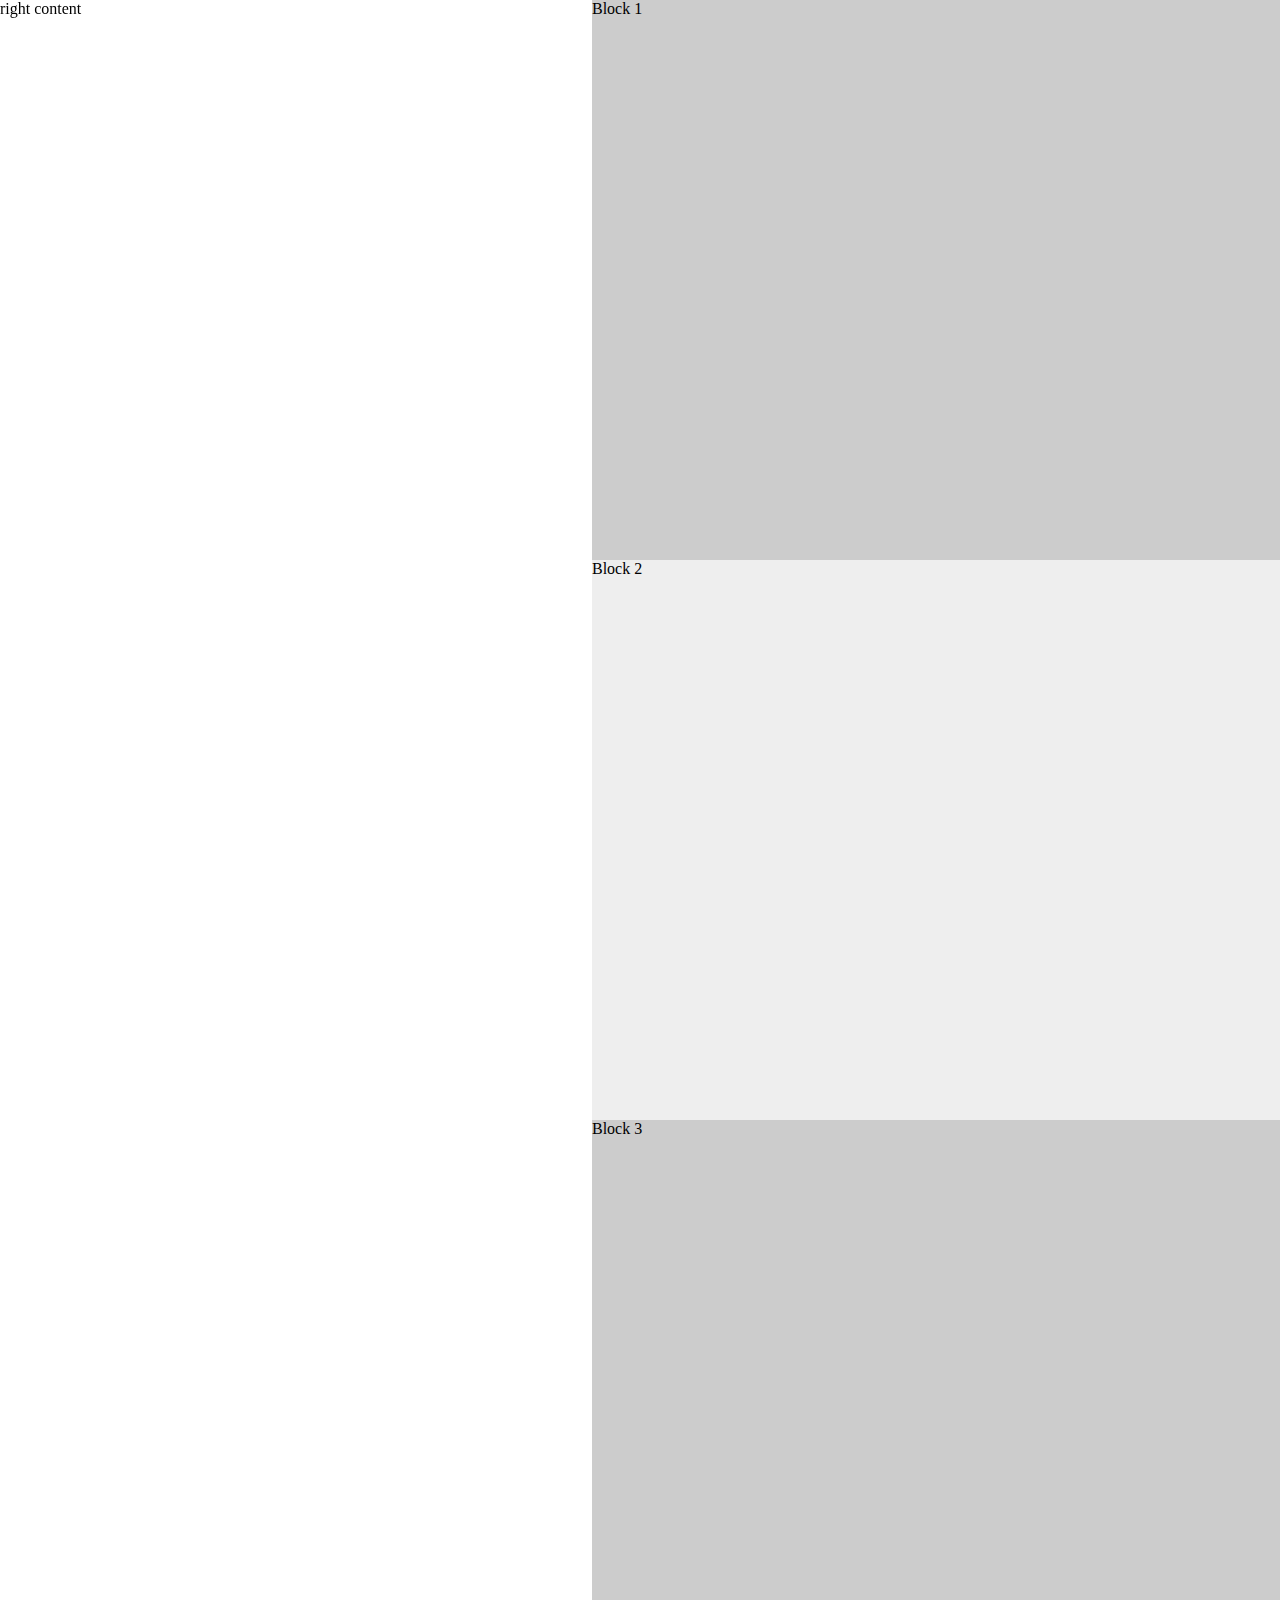
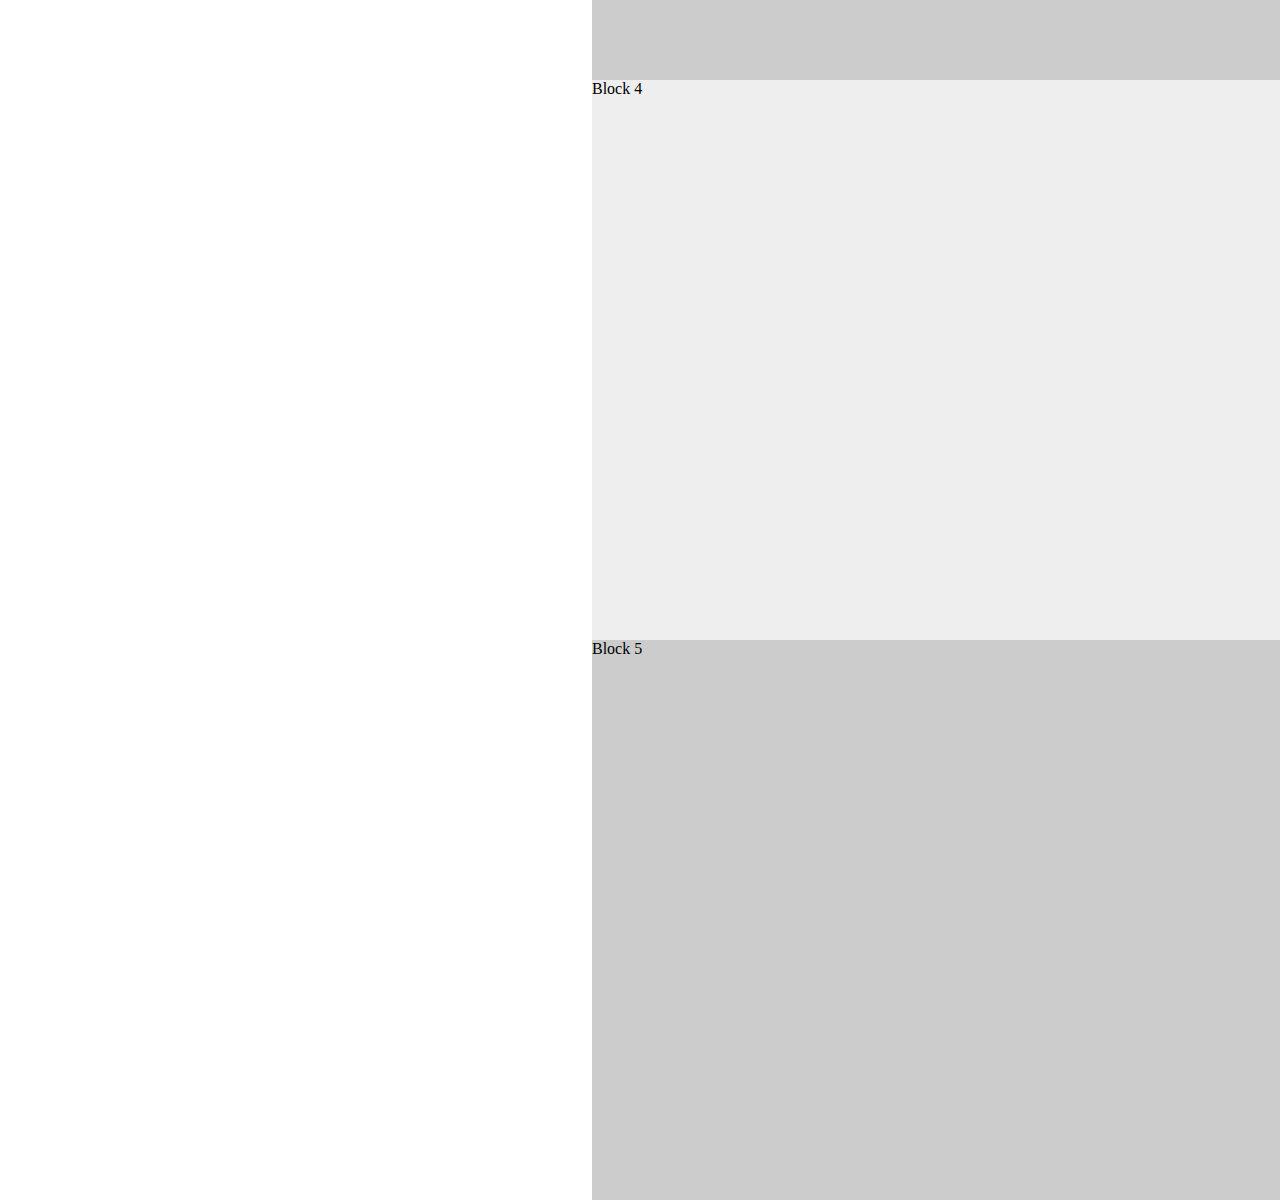
==== trunk/index.html @ 3a144495 "Initial Layout for the block flow" ====
<!DOCTYPE html>
<html>
  <head>
    <script src="js/less-1.3.3.min.js" type="text/javascript"></script>
    <link href="css/main.css" rel="stylesheet" type="text/css" />
    <title></title>
  </head>
  <body>
    <div class="right-content">
      <ul>
        <li>
          <div class="block-one" id="block">
            <p>Block 1</p>
          </div>
        </li>
        <li>
          <div class="block-two" id="block">
            <p>Block 2</p>
          </div>
        </li>
        <li>
          <div class="block-one" id="block">
            <p>Block 3</p>
          </div>
        </li>
        <li>
         <div class="block-two" id="block">
            <p>Block 4</p>
          </div>
        </li>
        <li>
          <div class="block-one" id="block">
            <p>Block 5</p>
          </div>
        </li>
      </ul>
    </div>
    <div class="left-content">
      <p>right content</p>
    </div>
  </body>
</html>
---- trunk/css/main.css ----
/* CSS crunched with Crunch - http://crunchapp.net/ */
html,body,head{height:100%;}
body,p{margin:0;padding:0;}
.right-content{float:right;width:55%;}
.left-content{height:100%;margin-right:55%;position:fixed;width:45%;}
ul{list-style-type:none;padding-left:1em;margin:0;}
ul.div,.left-content,.right-content{margin:0;}
#block{display:block;height:35em;}
.block-one{background:#cccccc;}
.block-two{background:#eeeeee;}
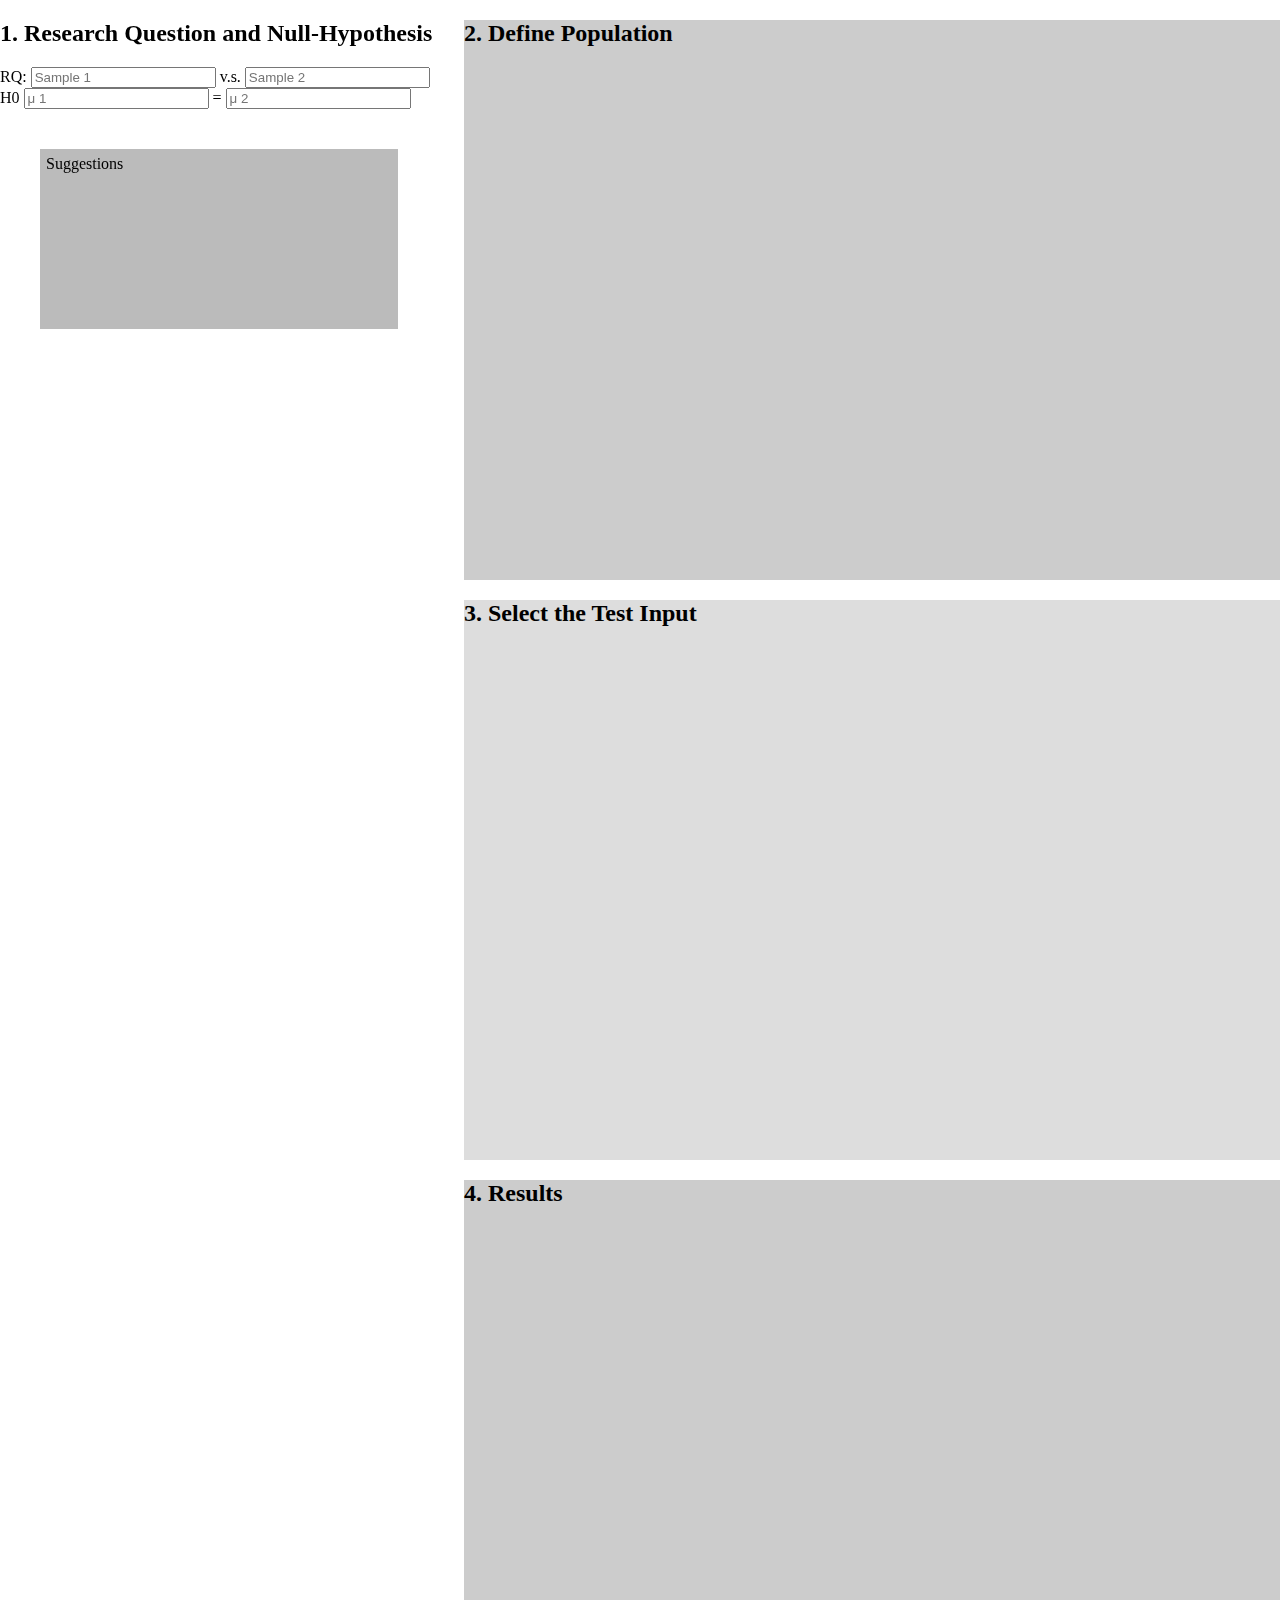
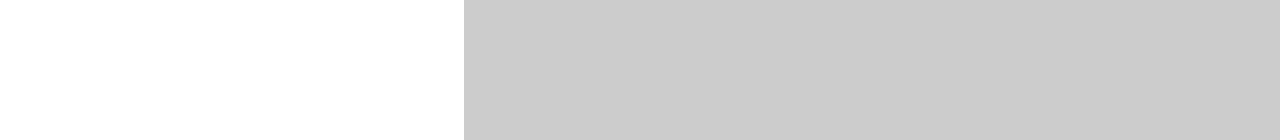
==== commit 17996c74: "Adding basic strings that are mentioned on the design image" ====
--- a/trunk/index.html
+++ b/trunk/index.html
@@ -10,33 +10,31 @@
       <ul>
         <li>
           <div class="block-one" id="block">
-            <p>Block 1</p>
+            <h2>2. Define Population</h2>
           </div>
         </li>
         <li>
           <div class="block-two" id="block">
-            <p>Block 2</p>
+            <h2>3. Select the Test Input</h2>
           </div>
         </li>
         <li>
           <div class="block-one" id="block">
-            <p>Block 3</p>
-          </div>
-        </li>
-        <li>
-         <div class="block-two" id="block">
-            <p>Block 4</p>
-          </div>
-        </li>
-        <li>
-          <div class="block-one" id="block">
-            <p>Block 5</p>
+            <h2>4. Results</h2>
           </div>
         </li>
       </ul>
     </div>
     <div class="left-content">
-      <p>right content</p>
+      <h2>1. Research Question and Null-Hypothesis</h2>
+      <form>
+        RQ: <input type="text" placeholder="Sample 1"/> v.s. <span><input type="text" placeholder="Sample 2"></span>
+        <br/>
+        H0 <input type="text" placeholder="&mu; 1"/> = <input type="text" placeholder="&mu; 2"/>
+      </form>
+      <div id="suggestion-block">
+        <p>Suggestions</p>
+      </div>
     </div>
   </body>
 </html>
--- a/trunk/css/main.css
+++ b/trunk/css/main.css
@@ -1,10 +1,11 @@
 /* CSS crunched with Crunch - http://crunchapp.net/ */
 html,body,head{height:100%;}
 body,p{margin:0;padding:0;}
-.right-content{float:right;width:55%;}
-.left-content{height:100%;margin-right:55%;position:fixed;width:45%;}
+.right-content{float:right;width:65%;}
+.left-content{height:100%;margin-right:35%;position:fixed;width:35%;}
 ul{list-style-type:none;padding-left:1em;margin:0;}
 ul.div,.left-content,.right-content{margin:0;}
 #block{display:block;height:35em;}
 .block-one{background:#cccccc;}
-.block-two{background:#eeeeee;}
+.block-two{background:#dddddd;}
+#suggestion-block{background:#bbbbbb;height:20%;margin:40px;width:80%;}#suggestion-block p{padding:6px;}
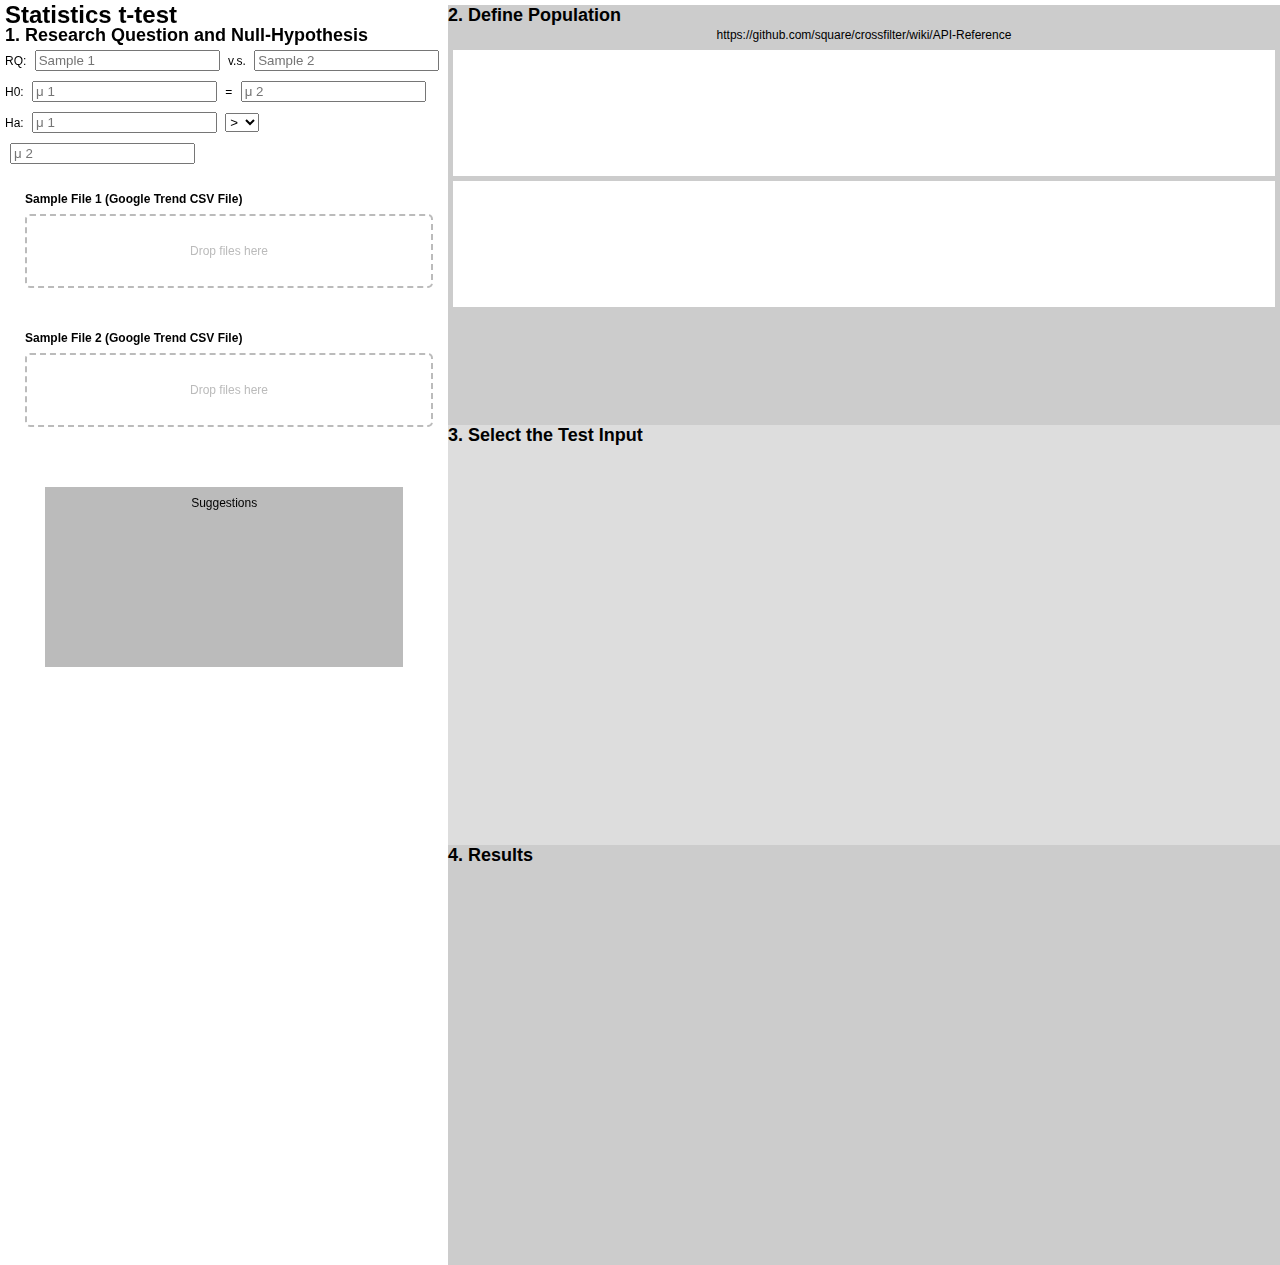
==== commit 91a28311: "Adding some animations and refinement on layout Still trying to address the redraw issue." ====
--- a/trunk/index.html
+++ b/trunk/index.html
@@ -1,40 +1,80 @@
 <!DOCTYPE html>
 <html>
   <head>
-    <script src="js/less-1.3.3.min.js" type="text/javascript"></script>
+    <meta http-equiv="Content-Type" content="text/html; charset=utf-8" charset="utf-8"/>
+    <title>Statistics t-test Animation</title>
     <link href="css/main.css" rel="stylesheet" type="text/css" />
-    <title></title>
+    <script src="js/d3.v3.js" charset="utf-8" type="text/javascript"></script>
+    <script src="js/crossfilter.js" type="text/javascript"></script>
   </head>
   <body>
-    <div class="right-content">
-      <ul>
-        <li>
-          <div class="block-one" id="block">
-            <h2>2. Define Population</h2>
-          </div>
-        </li>
-        <li>
-          <div class="block-two" id="block">
-            <h2>3. Select the Test Input</h2>
-          </div>
-        </li>
-        <li>
-          <div class="block-one" id="block">
-            <h2>4. Results</h2>
-          </div>
-        </li>
-      </ul>
-    </div>
-    <div class="left-content">
-      <h2>1. Research Question and Null-Hypothesis</h2>
-      <form>
-        RQ: <input type="text" placeholder="Sample 1"/> v.s. <span><input type="text" placeholder="Sample 2"></span>
-        <br/>
-        H0 <input type="text" placeholder="&mu; 1"/> = <input type="text" placeholder="&mu; 2"/>
-      </form>
-      <div id="suggestion-block">
-        <p>Suggestions</p>
+    <div id="content">
+      <div id="right-content">
+        <ul>
+          <li>
+            <div class="block-one" id="block">
+              <h2>2. Define Population</h2>
+              <p>https://github.com/square/crossfilter/wiki/API-Reference</p>
+              <div class="chart" >
+              <svg id="chart_one">
+                  <g>
+                  </g>
+              </svg>
+              </div>
+              <div class="chart">
+              <svg id="chart_two">
+                <g>
+                </g>
+              </svg>
+              </div>
+            </div>
+          </li>
+          <li>
+            <div class="block-two" id="block">
+              <h2>3. Select the Test Input</h2>
+            </div>
+          </li>
+          <li>
+            <div class="block-one" id="block">
+              <h2>4. Results</h2>
+            </div>
+          </li>
+        </ul>
       </div>
+      <div id="left-content">
+        <h1>Statistics t-test</h1>
+        <h2>1. Research Question and Null-Hypothesis</h2>
+        <form>RQ: 
+        <input id="sample_one" type="text" placeholder="Sample 1" /> v.s. 
+        <span>
+          <input id="sample_two" type="text" placeholder="Sample 2" />
+        </span>
+        <br />H0:  
+        <input type="text" placeholder="&mu; 1" /> = 
+        <input type="text" placeholder="&mu; 2" />
+        <br />Ha:  
+        <input type="text" placeholder="&mu; 1" /> 
+        <select>
+          <option value="greater"> > </option>
+          <option value="lesser"> < </option>
+          <option value="notequals"> != </option>
+        </select>
+        <input type="text" placeholder="&mu; 2" /></form>
+        <div class="sample">
+          <h4>Sample File 1 (Google Trend CSV File)</h4>
+          <div class="drop_zone" id="drop_zone_one">Drop files here</div>
+          <output id="list_one"></output>
+        </div>
+        <div class="sample">
+          <h4>Sample File 2 (Google Trend CSV File)</h4>
+          <div class="drop_zone" id="drop_zone_two">Drop files here</div>
+          <output id="list_two"></output>
+        </div>
+        <div id="suggestion-block">
+          <p>Suggestions</p>
+        </div>
+      </div>
+      <script src="js/file.js" type="text/javascript"></script>
     </div>
   </body>
 </html>
--- a/trunk/css/main.css
+++ b/trunk/css/main.css
@@ -1,11 +1,21 @@
 /* CSS crunched with Crunch - http://crunchapp.net/ */
-html,body,head{height:100%;}
-body,p{margin:0;padding:0;}
-.right-content{float:right;width:65%;}
-.left-content{height:100%;margin-right:35%;position:fixed;width:35%;}
+html,body{height:100%;min-width:950px;}
+body,p{font:12px/20px "Lucida Grande",Tahoma,Verdana,sans-serif;margin:0;padding:0;text-align:center;}
+#content{text-align:left;}
+#header{padding:5px;position:fixed;width:100%;z-index:101;}
+#right-content{float:right;padding-top:5px;width:65%;}
+#left-content{height:100%;margin-right:35%;padding:5px;position:fixed;width:35%;min-width:320px;}
 ul{list-style-type:none;padding-left:1em;margin:0;}
 ul.div,.left-content,.right-content{margin:0;}
 #block{display:block;height:35em;}
 .block-one{background:#cccccc;}
 .block-two{background:#dddddd;}
+form{margin:5px;}form input{margin:5px;}
+.sample{padding:20px;}.sample h4{margin-bottom:5px;}
+.sample .drop_zone{border:2px dashed #BBBBBB;border-radius:5px 5px 5px 5px;color:#BBBBBB;padding:25px;text-align:center;}
 #suggestion-block{background:#bbbbbb;height:20%;margin:40px;width:80%;}#suggestion-block p{padding:6px;}
+.chart{background:#FFF;margin:5px;}
+svg{height:120px;}
+.chart rect{stroke:white;fill:steelblue;}
+.chart rect:hover{opacity:0.5;}
+html,body,div,span,applet,object,iframe,h1,h2,h3,h4,h5,h6,p,blockquote,pre,a,abbr,acronym,address,big,cite,code,del,dfn,em,font,img,ins,kbd,q,s,samp,small,strike,strong,sub,sup,tt,var,b,u,i,center,dl,dt,dd,ol,ul,li,fieldset,form,label,legend,table,caption,tbody,tfoot,thead,tr,th,td{background:none repeat scroll 0 0 transparent;border:0 none;margin:0;padding:0;vertical-align:baseline;}
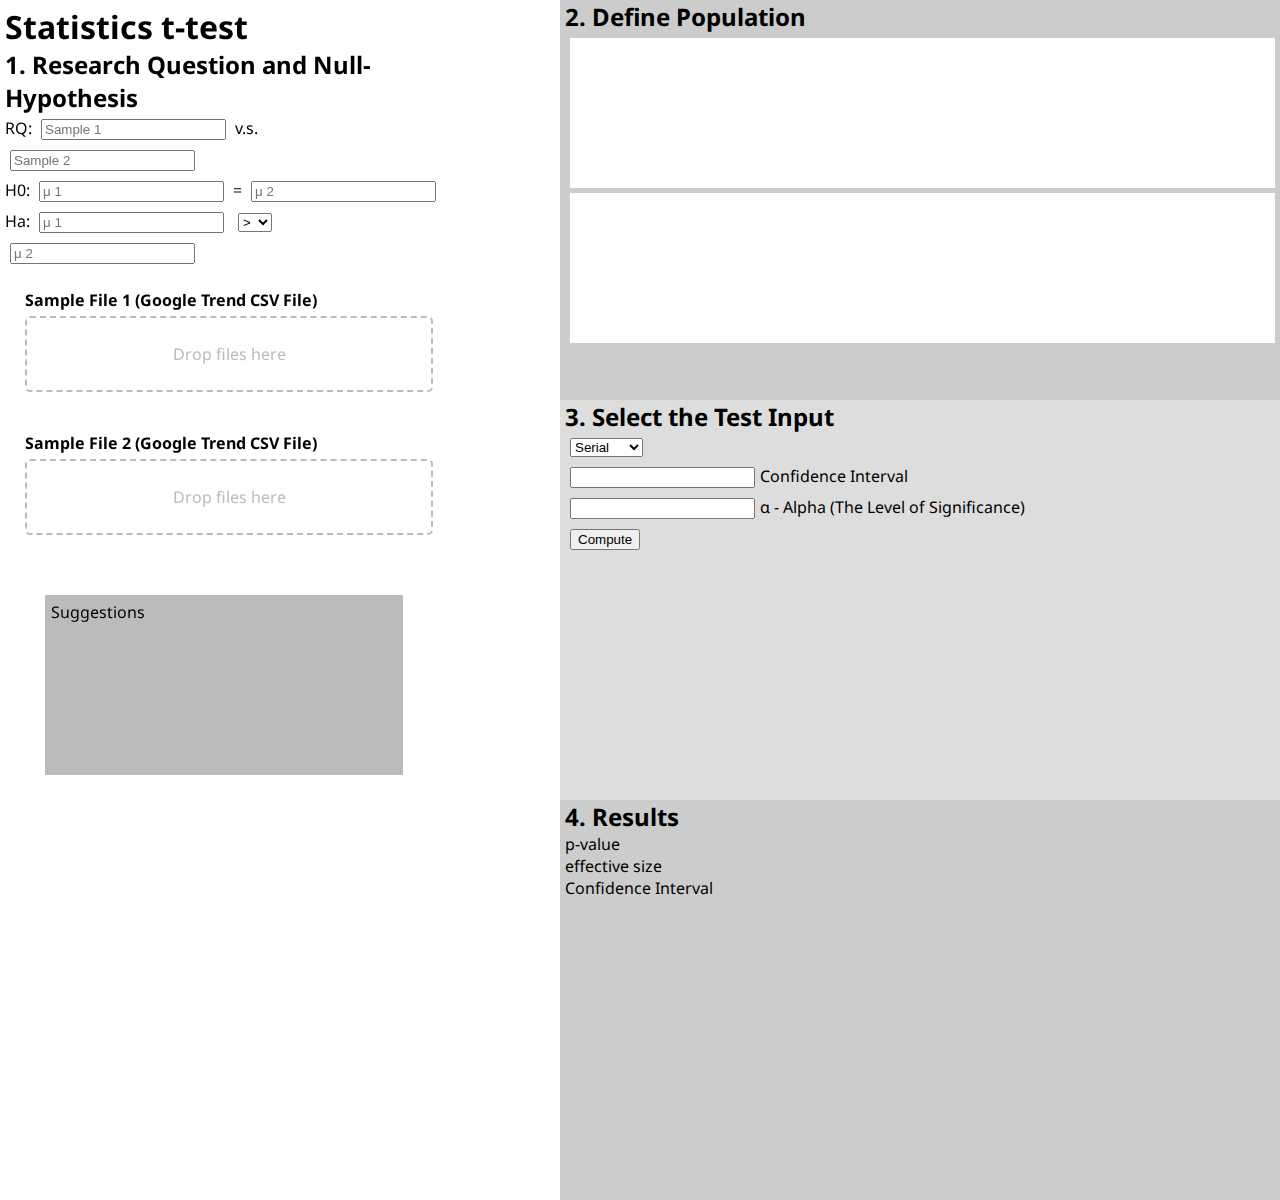
==== commit b8a76b29: "Added Axis to the graphs, redraws axis with new csv files" ====
--- a/trunk/index.html
+++ b/trunk/index.html
@@ -4,6 +4,7 @@
     <meta http-equiv="Content-Type" content="text/html; charset=utf-8" charset="utf-8"/>
     <title>Statistics t-test Animation</title>
     <link href="css/main.css" rel="stylesheet" type="text/css" />
+    <link href='http://fonts.googleapis.com/css?family=Noto+Sans' rel='stylesheet' type='text/css'>
     <script src="js/d3.v3.js" charset="utf-8" type="text/javascript"></script>
     <script src="js/crossfilter.js" type="text/javascript"></script>
   </head>
@@ -12,31 +13,62 @@
       <div id="right-content">
         <ul>
           <li>
-            <div class="block-one" id="block">
+            <div class="block" id="block-one">
               <h2>2. Define Population</h2>
-              <p>https://github.com/square/crossfilter/wiki/API-Reference</p>
               <div class="chart" >
-              <svg id="chart_one">
-                  <g>
-                  </g>
+              <svg id="chart_one" width = "700" height = "150">
+                <g  transform="translate(40,25)">
+                </g>
+                <g class = "axis" id="x-axis-one" transform="translate(40, 105)">
+                </g>
+                <g class = "axis" id=y-axis-one transform="translate(40, 25)">
+                </g>
               </svg>
               </div>
               <div class="chart">
-              <svg id="chart_two">
-                <g>
+              <svg id="chart_two" width = "700" height = "120">
+                <g  transform="translate(40,25)">
+                </g>
+                <g class = "axis" id=x-axis-two transform="translate(40, 105)">
+                </g>
+                <g class = "axis" id=y-axis-two transform="translate(40, 25)">
                 </g>
               </svg>
               </div>
             </div>
           </li>
           <li>
-            <div class="block-two" id="block">
+            <div class="block" id="block-two">
               <h2>3. Select the Test Input</h2>
+                <div>
+                <form name="input-set">
+                    <select id="sample-type">
+                      <option value="Serial" selected>Serial</option>
+                      <option value="Random">Random</option>
+                      <option value="Partition">Partition</option>
+                      <option value="notequals">Cluster</option>
+                    </select>
+                    <div>
+                    <input id="ci" type="text">Confidence Interval</input>
+                    </div>
+                    <div>
+                    <input>&alpha; - Alpha (The Level of Significance)</input>
+                    </div>
+                    <div>
+                        <input id="compute" type="button" value="Compute" onClick="run_test()"></input>
+                    </div>
+                </form>
+                </div>
             </div>
           </li>
           <li>
-            <div class="block-one" id="block">
+            <div class="block" id="block-one">
               <h2>4. Results</h2>
+              <div id="result-set">
+                  <p>p-value</p>
+                  <p>effective size</p>
+                  <p>Confidence Interval</p>
+              </div>
             </div>
           </li>
         </ul>
@@ -54,21 +86,19 @@
         <input type="text" placeholder="&mu; 2" />
         <br />Ha:  
         <input type="text" placeholder="&mu; 1" /> 
-        <select>
-          <option value="greater"> > </option>
-          <option value="lesser"> < </option>
-          <option value="notequals"> != </option>
+        <select id="alternative-options">
+          <option value="greater"> &gt; </option>
+          <option value="lesser"> &lt; </option>
+          <option value="notequals"> &#33;&#61; </option>
         </select>
         <input type="text" placeholder="&mu; 2" /></form>
         <div class="sample">
           <h4>Sample File 1 (Google Trend CSV File)</h4>
           <div class="drop_zone" id="drop_zone_one">Drop files here</div>
-          <output id="list_one"></output>
         </div>
         <div class="sample">
           <h4>Sample File 2 (Google Trend CSV File)</h4>
           <div class="drop_zone" id="drop_zone_two">Drop files here</div>
-          <output id="list_two"></output>
         </div>
         <div id="suggestion-block">
           <p>Suggestions</p>
--- a/trunk/css/main.css
+++ b/trunk/css/main.css
@@ -1,21 +1,22 @@
 /* CSS crunched with Crunch - http://crunchapp.net/ */
 html,body{height:100%;min-width:950px;}
-body,p{font:12px/20px "Lucida Grande",Tahoma,Verdana,sans-serif;margin:0;padding:0;text-align:center;}
-#content{text-align:left;}
+body,p{font-family:'Noto Sans',sans-serif;margin:0;padding:0;}
+#content{clear:both;margin:0 auto;max-width:1400px;min-width:1000px;width:auto;}
 #header{padding:5px;position:fixed;width:100%;z-index:101;}
-#right-content{float:right;padding-top:5px;width:65%;}
+#right-content{float:right;width:720px;}
 #left-content{height:100%;margin-right:35%;padding:5px;position:fixed;width:35%;min-width:320px;}
 ul{list-style-type:none;padding-left:1em;margin:0;}
 ul.div,.left-content,.right-content{margin:0;}
-#block{display:block;height:35em;}
-.block-one{background:#cccccc;}
-.block-two{background:#dddddd;}
-form{margin:5px;}form input{margin:5px;}
+.block{display:block;height:25em;padding-left:5px;}
+#block-one{background:#cccccc;}
+#block-two{background:#dddddd;}
+form{margin:5px;}form select,form input{margin:5px;}
 .sample{padding:20px;}.sample h4{margin-bottom:5px;}
 .sample .drop_zone{border:2px dashed #BBBBBB;border-radius:5px 5px 5px 5px;color:#BBBBBB;padding:25px;text-align:center;}
 #suggestion-block{background:#bbbbbb;height:20%;margin:40px;width:80%;}#suggestion-block p{padding:6px;}
-.chart{background:#FFF;margin:5px;}
-svg{height:120px;}
+svg{height:150px;}
+.chart{background:#FFF;height:150px;margin:5px;font-size:10px;}
 .chart rect{stroke:white;fill:steelblue;}
 .chart rect:hover{opacity:0.5;}
+.axis path,.axis line{fill:none;stroke:black;stroke-width:1;shape-rendering:crispEdges;}
 html,body,div,span,applet,object,iframe,h1,h2,h3,h4,h5,h6,p,blockquote,pre,a,abbr,acronym,address,big,cite,code,del,dfn,em,font,img,ins,kbd,q,s,samp,small,strike,strong,sub,sup,tt,var,b,u,i,center,dl,dt,dd,ol,ul,li,fieldset,form,label,legend,table,caption,tbody,tfoot,thead,tr,th,td{background:none repeat scroll 0 0 transparent;border:0 none;margin:0;padding:0;vertical-align:baseline;}
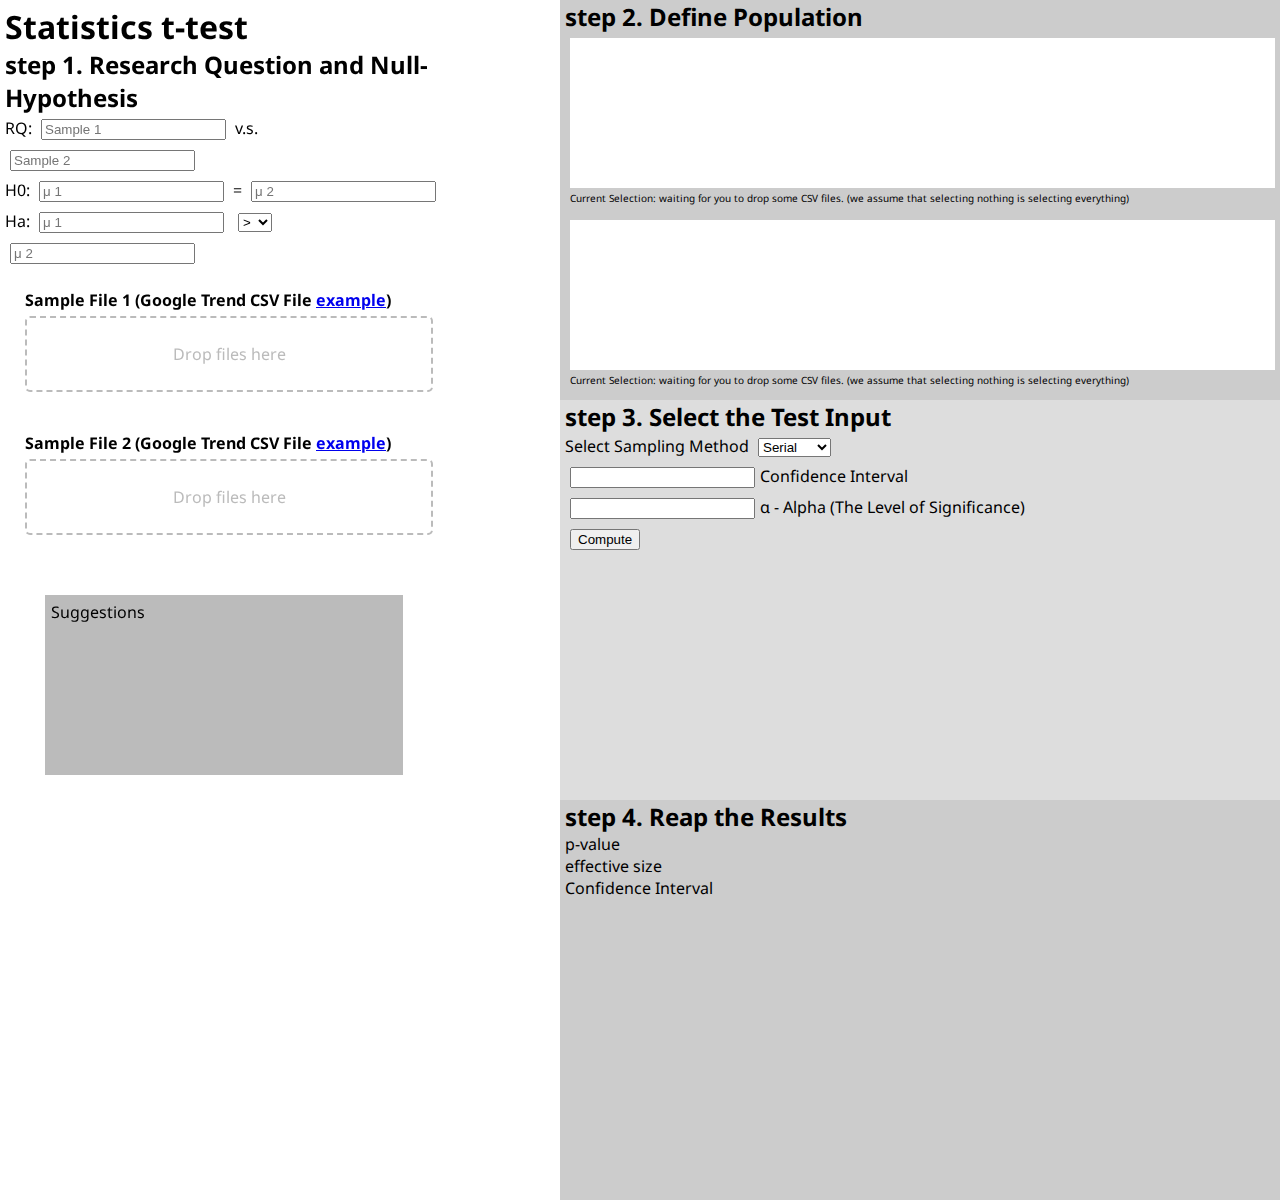
==== commit 83a4a3b8: "Issue 9 resolved." ====
--- a/trunk/index.html
+++ b/trunk/index.html
@@ -14,7 +14,7 @@
         <ul>
           <li>
             <div class="block" id="block-one">
-              <h2>2. Define Population</h2>
+              <h2>step 2. Define Population</h2>
               <div class="chart" >
               <svg id="chart_one" width = "700" height = "150">
                 <g  transform="translate(40,25)">
@@ -24,7 +24,13 @@
                 <g class = "axis" id=y-axis-one transform="translate(40, 25)">
                 </g>
               </svg>
+              <span>Current Selection:</span>
+              <span id="chart_one_selection_start">waiting for you</span>
+              <span>to</span>
+              <span id="chart_one_selection_end">drop some CSV files.</span>
+              <span>(we assume that selecting nothing is selecting everything)</span>
               </div>
+              <br/>
               <div class="chart">
               <svg id="chart_two" width = "700" height = "120">
                 <g  transform="translate(40,25)">
@@ -34,14 +40,20 @@
                 <g class = "axis" id=y-axis-two transform="translate(40, 25)">
                 </g>
               </svg>
+              <span>Current Selection:</span>
+              <span id="chart_two_selection_start">waiting for you</span>
+              <span>to</span>
+              <span id="chart_two_selection_end">drop some CSV files.</span>
+              <span>(we assume that selecting nothing is selecting everything)</span>
               </div>
             </div>
           </li>
           <li>
             <div class="block" id="block-two">
-              <h2>3. Select the Test Input</h2>
+              <h2>step 3. Select the Test Input</h2>
                 <div>
                 <form name="input-set">
+                    <span>Select Sampling Method</span>
                     <select id="sample-type">
                       <option value="Serial" selected>Serial</option>
                       <option value="Random">Random</option>
@@ -63,7 +75,7 @@
           </li>
           <li>
             <div class="block" id="block-one">
-              <h2>4. Results</h2>
+              <h2>step 4. Reap the Results</h2>
               <div id="result-set">
                   <p>p-value</p>
                   <p>effective size</p>
@@ -75,7 +87,7 @@
       </div>
       <div id="left-content">
         <h1>Statistics t-test</h1>
-        <h2>1. Research Question and Null-Hypothesis</h2>
+        <h2>step 1. Research Question and Null-Hypothesis</h2>
         <form>RQ: 
         <input id="sample_one" type="text" placeholder="Sample 1" /> v.s. 
         <span>
@@ -93,11 +105,11 @@
         </select>
         <input type="text" placeholder="&mu; 2" /></form>
         <div class="sample">
-          <h4>Sample File 1 (Google Trend CSV File)</h4>
+          <h4>Sample File 1 (Google Trend CSV File <a href="report(1).csv">example</a>)</h4>
           <div class="drop_zone" id="drop_zone_one">Drop files here</div>
         </div>
         <div class="sample">
-          <h4>Sample File 2 (Google Trend CSV File)</h4>
+          <h4>Sample File 2 (Google Trend CSV File <a href="report(2).csv">example</a>)</h4>
           <div class="drop_zone" id="drop_zone_two">Drop files here</div>
         </div>
         <div id="suggestion-block">
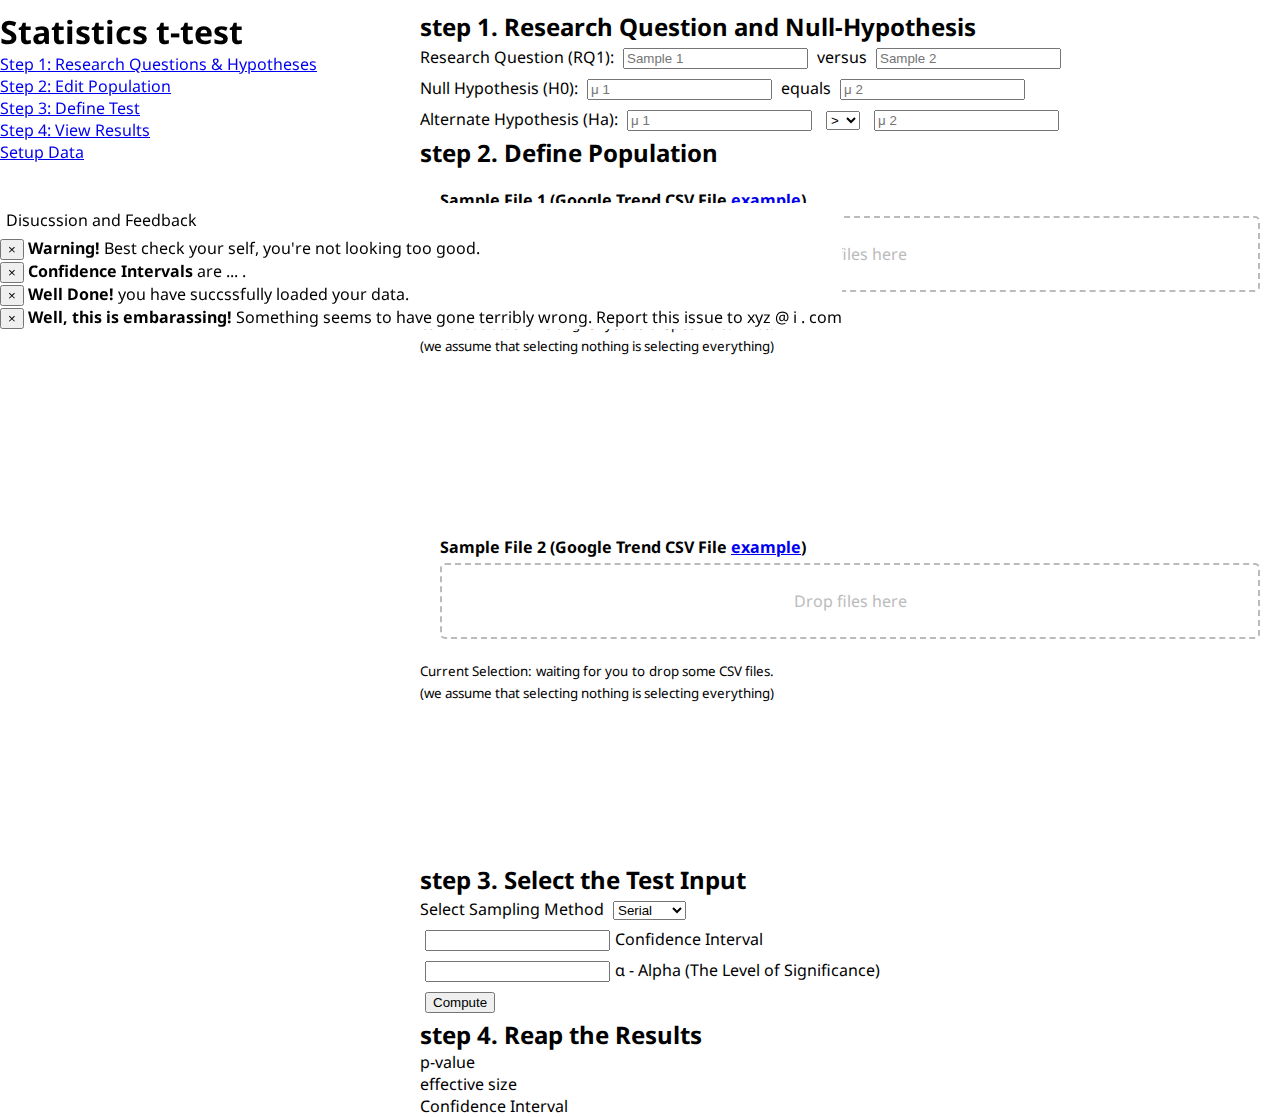
==== commit e1cd39a5: "made significant changes to the layout and look and feel with bootstrap" ====
--- a/trunk/index.html
+++ b/trunk/index.html
@@ -4,52 +4,122 @@
     <meta http-equiv="Content-Type" content="text/html; charset=utf-8" charset="utf-8"/>
     <title>Statistics t-test Animation</title>
     <link href="css/main.css" rel="stylesheet" type="text/css" />
+    <!-- Bootstrap -->
+    <link href="css/bootstrap.min.css" rel="stylesheet" media="screen">
     <link href='http://fonts.googleapis.com/css?family=Noto+Sans' rel='stylesheet' type='text/css'>
     <script src="js/d3.v3.js" charset="utf-8" type="text/javascript"></script>
     <script src="js/crossfilter.js" type="text/javascript"></script>
+    <script src="js/bootstrap.min.js"></script>
   </head>
   <body>
     <div id="content">
-      <div id="right-content">
+    <div class="span5" style="position:fixed"> <!-- id="left-content" -->
+        <h1>Statistics t-test</h1>
+        <ul class="nav nav-tabs nav-stacked">
+          <li><a tabindex="-1" href="#step1">Step 1: Research Questions & Hypotheses</a></li>
+          <li><a tabindex="-1" href="#step2">Step 2: Edit Population</a></li>
+          <li><a tabindex="-1" href="#step3">Step 3: Define Test</a></li>
+          <li><a tabindex="-1" href="#step4">Step 4: View Results</a></li>
+          <li class="divider"></li>
+          <li><a tabindex="-1" href="#">Setup Data</a></li>
+        </ul>
+        
+        <div id="suggestion-block">
+          <p>Disucssion and Feedback</p>
+          <div class="alert">
+            <button type="button" class="close" data-dismiss="alert">&times;</button>
+            <strong>Warning!</strong> Best check your self, you're not looking too good.
+          </div>
+          <div class="alert alert-info">
+            <button type="button" class="close" data-dismiss="alert">&times;</button>
+            <strong>Confidence Intervals</strong> are ... .
+          </div>
+          <div class="alert alert-success">
+            <button type="button" class="close" data-dismiss="alert">&times;</button>
+            <strong>Well Done!</strong> you have succssfully loaded your data.
+          </div>
+          <div class="alert alert-error">
+            <button type="button" class="close" data-dismiss="alert">&times;</button>
+            <strong>Well, this is embarassing!</strong> Something seems to have gone terribly wrong. Report this issue to xyz @ i . com
+          </div>
+        </div>
+      </div>
+      <div id="right-content" class="span7">
         <ul>
           <li>
-            <div class="block" id="block-one">
+            <div class="hero-unit" id="step1">
+              <h2>step 1. Research Question and Null-Hypothesis</h2>
+              <form>
+              <span class="label label-important">Research Question (RQ1): </span>
+              <input id="sample_one" class="span2" type="text" placeholder="Sample 1" /> 
+              <span class="label label-info">versus</span>
+              <input id="sample_two" class="span2" type="text" placeholder="Sample 2" />
+              <br />
+              <span class="label label-important">Null Hypothesis (H0):</span>
+              <input class="span2" type="text" placeholder="&mu; 1" /> 
+              <span class="label label-info">equals</span>
+              <input class="span2" type="text" placeholder="&mu; 2" />
+              <br />
+              <span class="label label-important">Alternate Hypothesis (Ha):  </span>
+              <input class="span2" type="text" placeholder="&mu; 1" /> 
+              <select id="alternative-options" class="span1">
+                <option value="greater"> &gt; </option>
+                <option value="lesser"> &lt; </option>
+                <option value="notequals"> &#33;&#61; </option>
+              </select>
+              <input class="span2" type="text" placeholder="&mu; 2" /></form>
+            </div>
+          </li>
+          <li>
+            <div class="hero-unit" id="step2">
               <h2>step 2. Define Population</h2>
-              <div class="chart" >
-              <svg id="chart_one" width = "700" height = "150">
-                <g  transform="translate(40,25)">
-                </g>
-                <g class = "axis" id="x-axis-one" transform="translate(40, 105)">
-                </g>
-                <g class = "axis" id=y-axis-one transform="translate(40, 25)">
-                </g>
-              </svg>
-              <span>Current Selection:</span>
-              <span id="chart_one_selection_start">waiting for you</span>
-              <span>to</span>
-              <span id="chart_one_selection_end">drop some CSV files.</span>
-              <span>(we assume that selecting nothing is selecting everything)</span>
+              <div class="sample">
+                  <h4>Sample File 1 (Google Trend CSV File <a href="report(1).csv">example</a>)</h4>
+                  <div class="drop_zone" id="drop_zone_one">Drop files here</div>
               </div>
+                <small>Current Selection:</small>
+                <small id="chart_one_selection_start">waiting for you</small>
+                <small>to</small>
+                <small id="chart_one_selection_end">drop some CSV files.</small>
+                <br/>
+                <small class="muted">(we assume that selecting nothing is selecting everything)</small>
+              <div class="chart">
+                <svg id="chart_one" width = "700" height = "150">
+                  <g id="chart_one_barsholder"  transform="translate(40,25)">
+                  </g>
+                  <g class = "axis" id="x-axis-one" transform="translate(40, 105)">
+                  </g>
+                  <g class = "axis" id=y-axis-one transform="translate(40, 25)">
+                  </g>
+                </svg>
+                
+              </div>
+              <div class="sample">
+                <h4>Sample File 2 (Google Trend CSV File <a href="report(2).csv">example</a>)</h4>
+                <div class="drop_zone" id="drop_zone_two">Drop files here</div>
+              </div>
+              
+              <small>Current Selection:</small>
+              <small id="chart_two_selection_start">waiting for you</small>
+              <small>to</small>
+              <small id="chart_two_selection_end">drop some CSV files.</small>
               <br/>
+              <small class="muted">(we assume that selecting nothing is selecting everything)</small>
               <div class="chart">
-              <svg id="chart_two" width = "700" height = "120">
-                <g  transform="translate(40,25)">
-                </g>
-                <g class = "axis" id=x-axis-two transform="translate(40, 105)">
-                </g>
-                <g class = "axis" id=y-axis-two transform="translate(40, 25)">
-                </g>
-              </svg>
-              <span>Current Selection:</span>
-              <span id="chart_two_selection_start">waiting for you</span>
-              <span>to</span>
-              <span id="chart_two_selection_end">drop some CSV files.</span>
-              <span>(we assume that selecting nothing is selecting everything)</span>
+                <svg id="chart_two" width = "700" height = "120">
+                  <g id="chart_two_barsholder" transform="translate(40,25)">
+                  </g>
+                  <g class = "axis" id=x-axis-two transform="translate(40, 105)">
+                  </g>
+                  <g class = "axis" id=y-axis-two transform="translate(40, 25)">
+                  </g>
+                </svg>
+                
               </div>
             </div>
           </li>
           <li>
-            <div class="block" id="block-two">
+            <div class="hero-unit" id="step3">
               <h2>step 3. Select the Test Input</h2>
                 <div>
                 <form name="input-set">
@@ -64,17 +134,17 @@
                     <input id="ci" type="text">Confidence Interval</input>
                     </div>
                     <div>
-                    <input>&alpha; - Alpha (The Level of Significance)</input>
+                    <input type="text">&alpha; - Alpha (The Level of Significance)</input>
                     </div>
                     <div>
-                        <input id="compute" type="button" value="Compute" onClick="run_test()"></input>
+                        <input class="btn btn-primary" id="compute" type="button" value="Compute" onClick="run_test()"></input>
                     </div>
                 </form>
                 </div>
             </div>
           </li>
           <li>
-            <div class="block" id="block-one">
+            <div class="hero-unit" id="step4">
               <h2>step 4. Reap the Results</h2>
               <div id="result-set">
                   <p>p-value</p>
@@ -85,37 +155,7 @@
           </li>
         </ul>
       </div>
-      <div id="left-content">
-        <h1>Statistics t-test</h1>
-        <h2>step 1. Research Question and Null-Hypothesis</h2>
-        <form>RQ: 
-        <input id="sample_one" type="text" placeholder="Sample 1" /> v.s. 
-        <span>
-          <input id="sample_two" type="text" placeholder="Sample 2" />
-        </span>
-        <br />H0:  
-        <input type="text" placeholder="&mu; 1" /> = 
-        <input type="text" placeholder="&mu; 2" />
-        <br />Ha:  
-        <input type="text" placeholder="&mu; 1" /> 
-        <select id="alternative-options">
-          <option value="greater"> &gt; </option>
-          <option value="lesser"> &lt; </option>
-          <option value="notequals"> &#33;&#61; </option>
-        </select>
-        <input type="text" placeholder="&mu; 2" /></form>
-        <div class="sample">
-          <h4>Sample File 1 (Google Trend CSV File <a href="report(1).csv">example</a>)</h4>
-          <div class="drop_zone" id="drop_zone_one">Drop files here</div>
-        </div>
-        <div class="sample">
-          <h4>Sample File 2 (Google Trend CSV File <a href="report(2).csv">example</a>)</h4>
-          <div class="drop_zone" id="drop_zone_two">Drop files here</div>
-        </div>
-        <div id="suggestion-block">
-          <p>Suggestions</p>
-        </div>
-      </div>
+      
       <script src="js/file.js" type="text/javascript"></script>
     </div>
   </body>
--- a/trunk/css/main.css
+++ b/trunk/css/main.css
@@ -1,22 +1,189 @@
-/* CSS crunched with Crunch - http://crunchapp.net/ */
-html,body{height:100%;min-width:950px;}
-body,p{font-family:'Noto Sans',sans-serif;margin:0;padding:0;}
-#content{clear:both;margin:0 auto;max-width:1400px;min-width:1000px;width:auto;}
-#header{padding:5px;position:fixed;width:100%;z-index:101;}
-#right-content{float:right;width:720px;}
-#left-content{height:100%;margin-right:35%;padding:5px;position:fixed;width:35%;min-width:320px;}
-ul{list-style-type:none;padding-left:1em;margin:0;}
-ul.div,.left-content,.right-content{margin:0;}
-.block{display:block;height:25em;padding-left:5px;}
-#block-one{background:#cccccc;}
-#block-two{background:#dddddd;}
-form{margin:5px;}form select,form input{margin:5px;}
-.sample{padding:20px;}.sample h4{margin-bottom:5px;}
-.sample .drop_zone{border:2px dashed #BBBBBB;border-radius:5px 5px 5px 5px;color:#BBBBBB;padding:25px;text-align:center;}
-#suggestion-block{background:#bbbbbb;height:20%;margin:40px;width:80%;}#suggestion-block p{padding:6px;}
-svg{height:150px;}
-.chart{background:#FFF;height:150px;margin:5px;font-size:10px;}
-.chart rect{stroke:white;fill:steelblue;}
-.chart rect:hover{opacity:0.5;}
-.axis path,.axis line{fill:none;stroke:black;stroke-width:1;shape-rendering:crispEdges;}
-html,body,div,span,applet,object,iframe,h1,h2,h3,h4,h5,h6,p,blockquote,pre,a,abbr,acronym,address,big,cite,code,del,dfn,em,font,img,ins,kbd,q,s,samp,small,strike,strong,sub,sup,tt,var,b,u,i,center,dl,dt,dd,ol,ul,li,fieldset,form,label,legend,table,caption,tbody,tfoot,thead,tr,th,td{background:none repeat scroll 0 0 transparent;border:0 none;margin:0;padding:0;vertical-align:baseline;}
+html,
+body {
+  height: 100%;
+  min-width: 950px;
+}
+body,
+p {
+  font-family: 'Noto Sans', sans-serif;
+  margin: 0;
+  padding: 0;
+}
+#content {
+  clear: both;
+  margin: 10px auto;
+  max-width: 1400px;
+  min-width: 1000px;
+  width: auto;
+}
+#header {
+  padding: 5px;
+  position: fixed;
+  width: 100%;
+  z-index: 101;
+}
+#right-content {
+  float: left;
+  width: 860px;
+  margin-left: 420px;
+}
+#left-content {
+  height: 100%;
+  padding: 5px;
+  position: fixed;
+  width: 35%;
+  min-width: 320px;
+}
+ul {
+  list-style-type: none;
+  padding-left: 1em;
+  margin: 0;
+}
+ul.div,
+.left-content,
+.right-content {
+  margin: 0;
+}
+.block {
+  display: block;
+  height: 25em;
+  padding-left: 5px;
+}
+#block-one {
+  background: #cccccc;
+}
+#block-two {
+  background: #dddddd;
+}
+form {
+  margin: 5px;
+}
+form select,
+form input {
+  margin: 5px;
+}
+.sample {
+  padding: 20px;
+}
+.sample h4 {
+  margin-bottom: 5px;
+}
+.sample .drop_zone {
+  border: 2px dashed #BBBBBB;
+  border-radius: 5px 5px 5px 5px;
+  color: #BBBBBB;
+  padding: 25px;
+  text-align: center;
+}
+#suggestion-block {
+  background: #fff;
+  height: 20%;
+  margin: 40px 0px;
+  width: 100%;
+}
+#suggestion-block p {
+  padding: 6px;
+}
+svg {
+  height: 150px;
+}
+.chart {
+  background: #FFF;
+  height: 150px;
+  margin: 5px;
+  font-size: 10px;
+}
+.chart rect:hover {
+  opacity: 0.5;
+}
+.axis path,
+.axis line {
+  fill: none;
+  stroke: black;
+  stroke-width: 1;
+  shape-rendering: crispEdges;
+}
+html,
+body,
+div,
+span,
+applet,
+object,
+iframe,
+h1,
+h2,
+h3,
+h4,
+h5,
+h6,
+p,
+blockquote,
+pre,
+a,
+abbr,
+acronym,
+address,
+big,
+cite,
+code,
+del,
+dfn,
+em,
+font,
+img,
+ins,
+kbd,
+q,
+s,
+samp,
+small,
+strike,
+strong,
+sub,
+sup,
+tt,
+var,
+b,
+u,
+i,
+center,
+dl,
+dt,
+dd,
+ol,
+ul,
+li,
+fieldset,
+form,
+label,
+legend,
+table,
+caption,
+tbody,
+tfoot,
+thead,
+tr,
+th,
+td {
+  background: none repeat scroll 0 0 transparent;
+  border: 0 none;
+  margin: 0;
+  padding: 0;
+  vertical-align: baseline;
+}
+.brush .extent {
+  stroke: #fff;
+  fill-opacity: .125;
+  shape-rendering: crispEdges;
+}
+.selected {
+  fill-opacity: .5;
+}
+.footer {
+  text-align: center;
+  padding: 30px 0;
+  margin-top: 70px;
+  border-top: 1px solid #e5e5e5;
+  background-color: #f5f5f5;
+  display: block;
+}
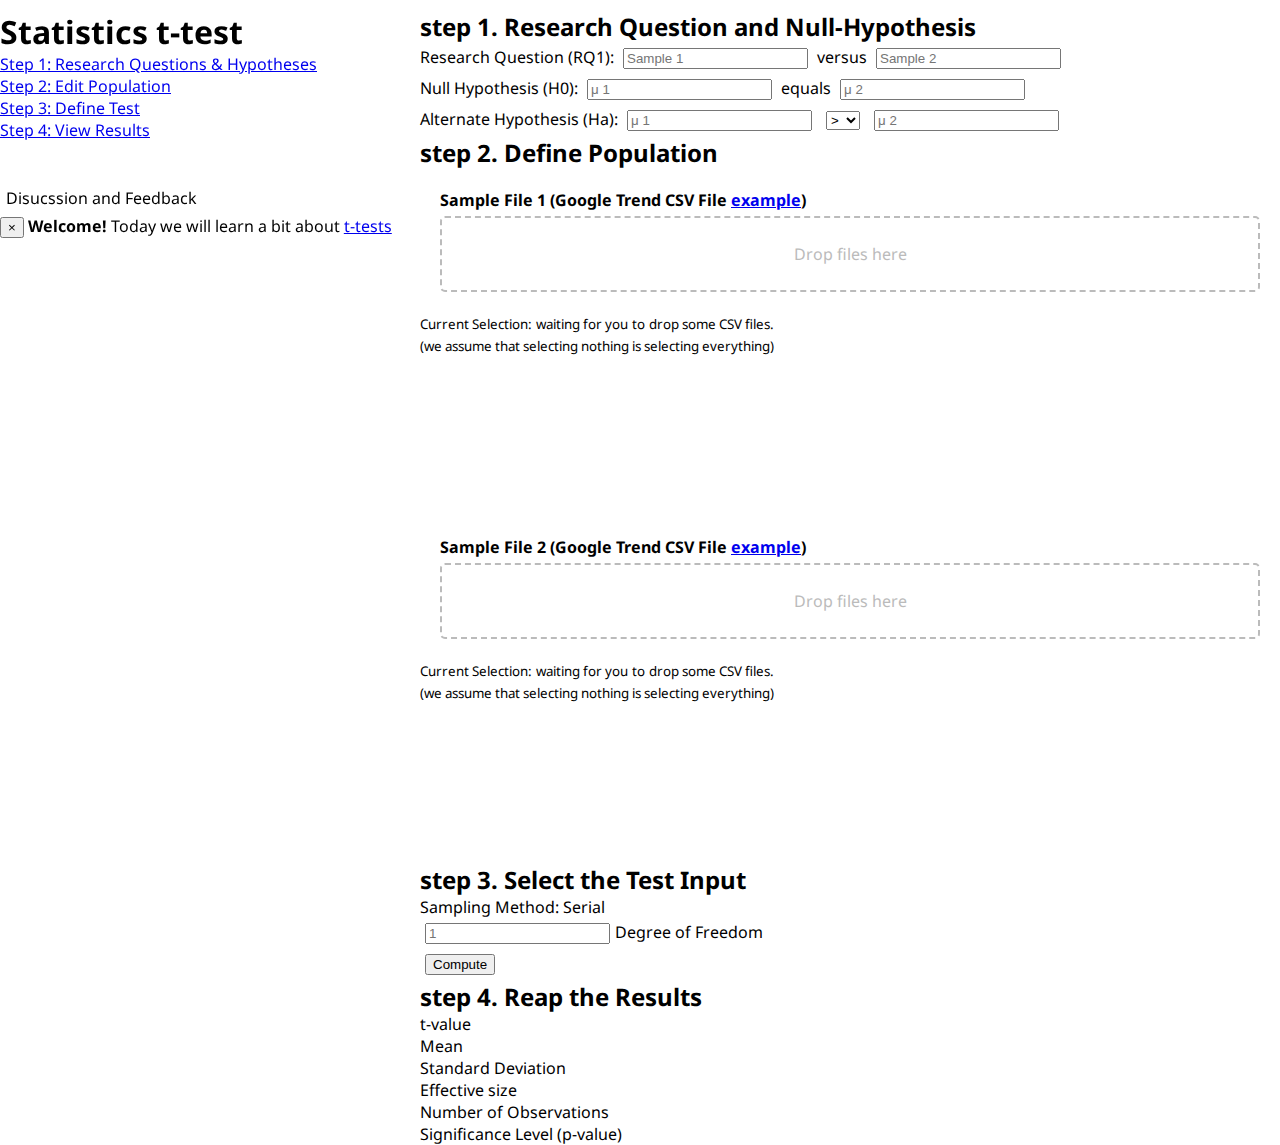
==== commit fc8c3e99: "Adding p-value support. Removed jStat files due to potential issues with standard deviation calculat" ====
--- a/trunk/index.html
+++ b/trunk/index.html
@@ -4,43 +4,50 @@
     <meta http-equiv="Content-Type" content="text/html; charset=utf-8" charset="utf-8"/>
     <title>Statistics t-test Animation</title>
     <link href="css/main.css" rel="stylesheet" type="text/css" />
+    <!-- jQuery -->
+    <script type='text/javascript' src='http://code.jquery.com/jquery-1.8.3.js'></script>
     <!-- Bootstrap -->
     <link href="css/bootstrap.min.css" rel="stylesheet" media="screen">
     <link href='http://fonts.googleapis.com/css?family=Noto+Sans' rel='stylesheet' type='text/css'>
+    <script src="js/bootstrap.min.js"></script>
+    <script src="js/crossfilter.js" type="text/javascript"></script>
     <script src="js/d3.v3.js" charset="utf-8" type="text/javascript"></script>
-    <script src="js/crossfilter.js" type="text/javascript"></script>
-    <script src="js/bootstrap.min.js"></script>
+    <script src="js/jstat/core.js" type="text/javascript"></script>
+    <script src="js/jstat/distribution.js" type="text/javascript"></script>
+    <script src="js/jstat/special.js" type="text/javascript"></script>
+    <script src="js/jstat/vector.js" type="text/javascript"></script>
+    <script src="js/jstat/test.js" type="text/javascript"></script>
   </head>
-  <body>
+  <body data-spy="scroll" data-target="#side-nav">
+
+    <!-- <div id="top-navbar" class="navbar navbar-fixed-top">
+      <div class="navbar-inner">
+        <a class="brand" href="#"><strong>Statistics t-test</strong></a>
+        <ul class="nav">
+          <li class="divider-vertical"><a href="#step1">Step 1: Research Questions & Hypotheses</a></li>
+          <li class="divider-vertical"><a href="#step2">Step 2: Edit Population</a></li>
+          <li class="divider-vertical"><a href="#step3">Step 3: Define Test</a></li>
+          <li class="divider-vertical"><a href="#step4">Step 4: View Results</a></li>
+        </ul>
+      </div>
+    </div> -->
     <div id="content">
-    <div class="span5" style="position:fixed"> <!-- id="left-content" -->
+      <div id="side-nav" class="span5" style="position:fixed"> <!-- id="left-content" -->
         <h1>Statistics t-test</h1>
-        <ul class="nav nav-tabs nav-stacked">
+        <ul class="nav nav-pills nav-stacked">
           <li><a tabindex="-1" href="#step1">Step 1: Research Questions & Hypotheses</a></li>
           <li><a tabindex="-1" href="#step2">Step 2: Edit Population</a></li>
           <li><a tabindex="-1" href="#step3">Step 3: Define Test</a></li>
           <li><a tabindex="-1" href="#step4">Step 4: View Results</a></li>
-          <li class="divider"></li>
-          <li><a tabindex="-1" href="#">Setup Data</a></li>
         </ul>
         
         <div id="suggestion-block">
           <p>Disucssion and Feedback</p>
-          <div class="alert">
-            <button type="button" class="close" data-dismiss="alert">&times;</button>
-            <strong>Warning!</strong> Best check your self, you're not looking too good.
-          </div>
-          <div class="alert alert-info">
-            <button type="button" class="close" data-dismiss="alert">&times;</button>
-            <strong>Confidence Intervals</strong> are ... .
-          </div>
-          <div class="alert alert-success">
-            <button type="button" class="close" data-dismiss="alert">&times;</button>
-            <strong>Well Done!</strong> you have succssfully loaded your data.
-          </div>
-          <div class="alert alert-error">
-            <button type="button" class="close" data-dismiss="alert">&times;</button>
-            <strong>Well, this is embarassing!</strong> Something seems to have gone terribly wrong. Report this issue to xyz @ i . com
+          <div style="height:300px; overflow-y:scroll;">
+            <div class="alert alert-info">
+              <button type="button" class="close" data-dismiss="alert">&times;</button>
+              <strong>Welcome!</strong> Today we will learn a bit about <a href="http://en.wikipedia.org/wiki/Student's_t-test">t-tests</a>
+            </div>
           </div>
         </div>
       </div>
@@ -123,18 +130,9 @@
               <h2>step 3. Select the Test Input</h2>
                 <div>
                 <form name="input-set">
-                    <span>Select Sampling Method</span>
-                    <select id="sample-type">
-                      <option value="Serial" selected>Serial</option>
-                      <option value="Random">Random</option>
-                      <option value="Partition">Partition</option>
-                      <option value="notequals">Cluster</option>
-                    </select>
+                    <span>Sampling Method: Serial</span>
                     <div>
-                    <input id="ci" type="text">Confidence Interval</input>
-                    </div>
-                    <div>
-                    <input type="text">&alpha; - Alpha (The Level of Significance)</input>
+                    <input id="df" type="text" placeholder="1">Degree of Freedom</input>
                     </div>
                     <div>
                         <input class="btn btn-primary" id="compute" type="button" value="Compute" onClick="run_test()"></input>
@@ -147,9 +145,12 @@
             <div class="hero-unit" id="step4">
               <h2>step 4. Reap the Results</h2>
               <div id="result-set">
-                  <p>p-value</p>
-                  <p>effective size</p>
-                  <p>Confidence Interval</p>
+                  <p id="t-value">t-value</p>
+                  <p id="mean">Mean</p>
+                  <p id="standard_deviation">Standard Deviation</p>
+                  <p id="effective_size">Effective size</p>
+                  <p id="num_of_obs">Number of Observations</p>
+                  <p id="significance_level">Significance Level (p-value)</p>
               </div>
             </div>
           </li>
@@ -157,6 +158,7 @@
       </div>
       
       <script src="js/file.js" type="text/javascript"></script>
+      <script src="js/util.js" type="text/javascript"></script>
     </div>
   </body>
 </html>
